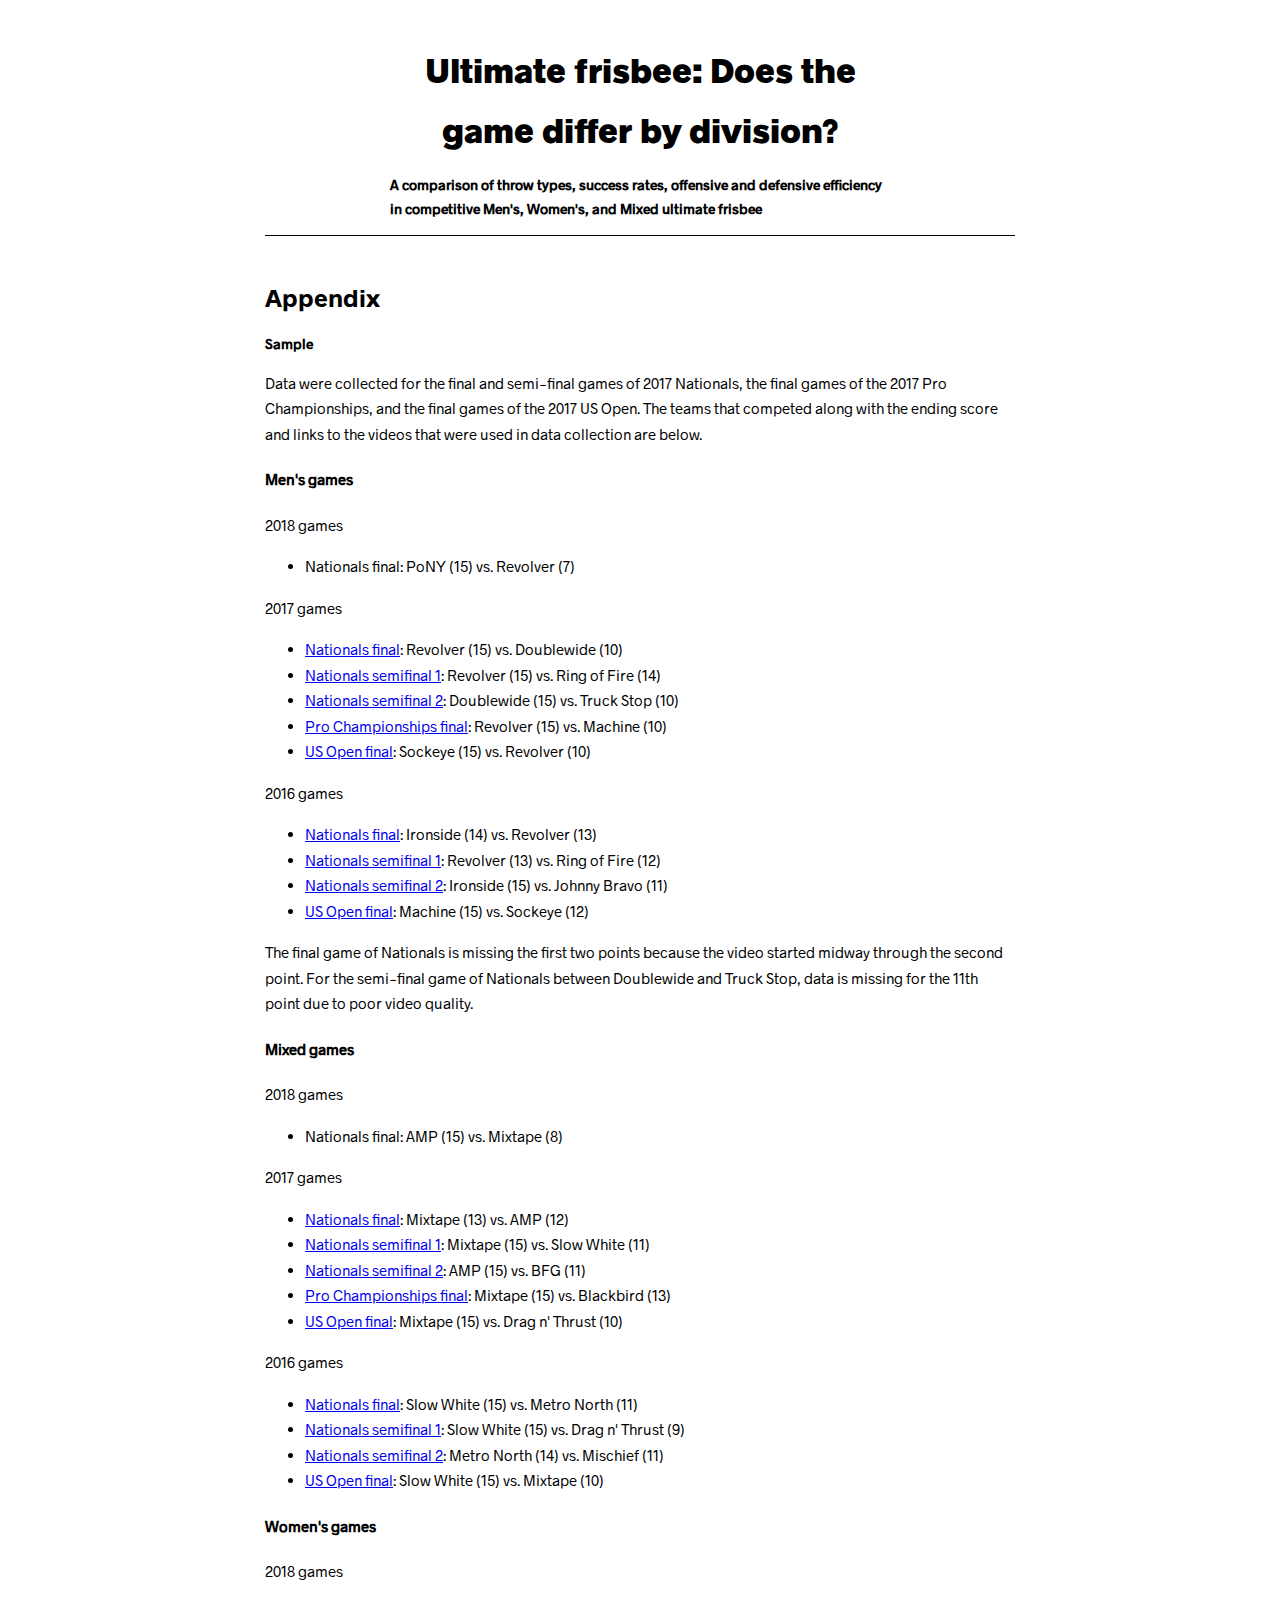
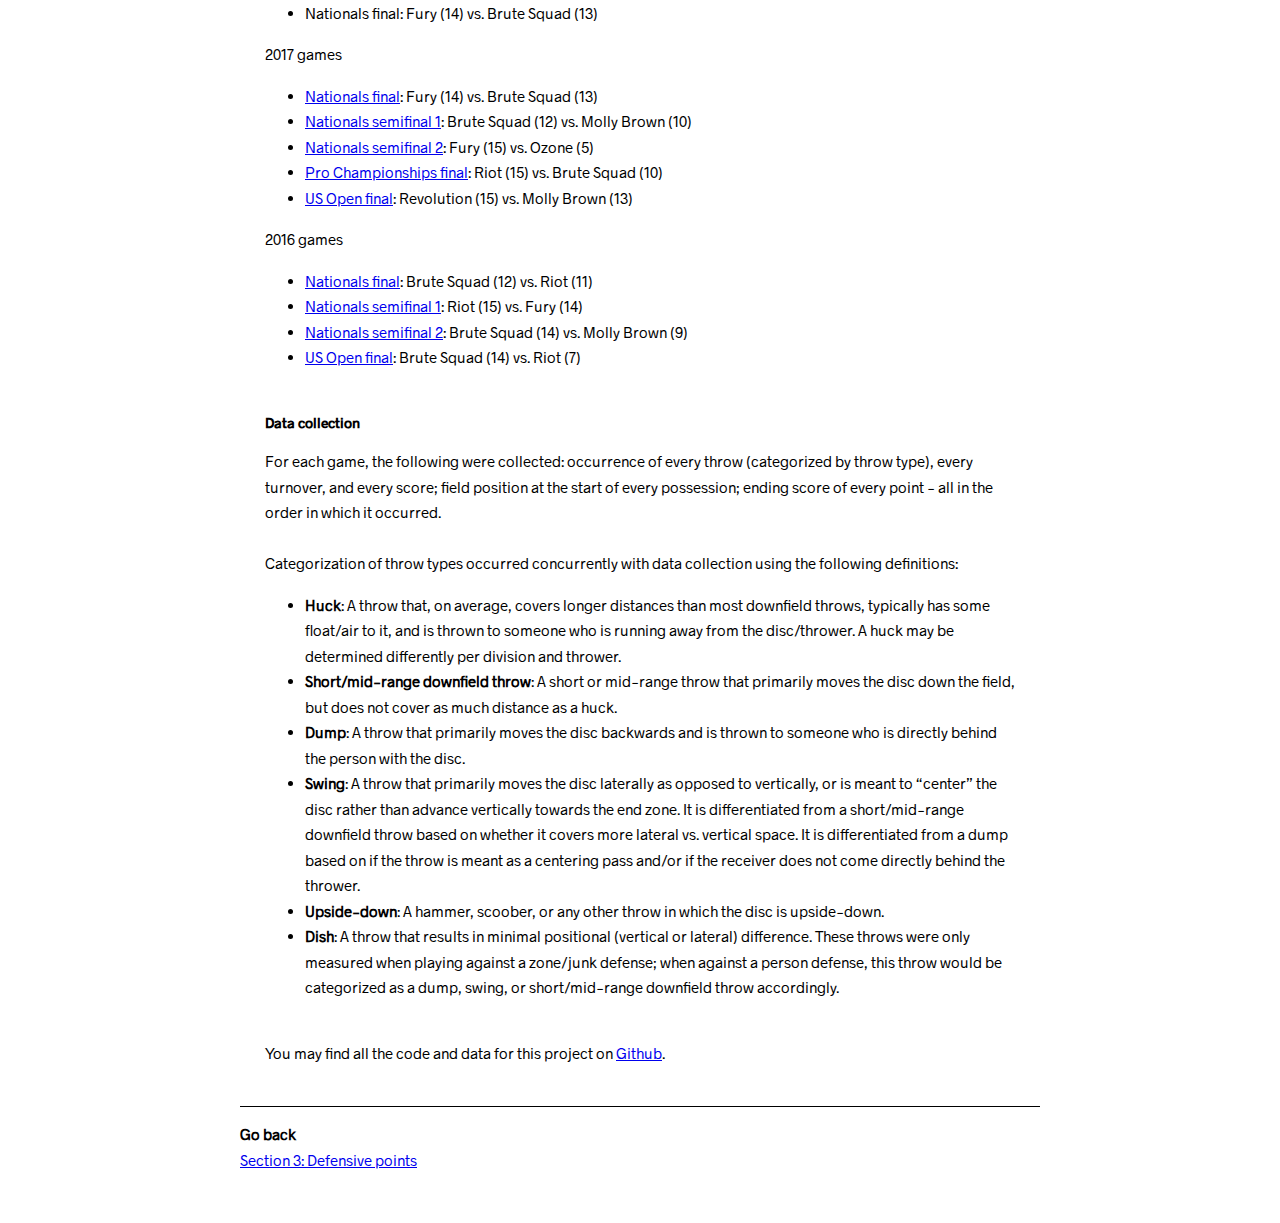
==== appendix.html @ 7ddff543 "Adding Github link" ====
<!DOCTYPE html>
<html>

<head>
	<meta charset="utf-8">
	<meta http-equiv="X-UA-Compatible" content="IE=edge">
	<title>Appendix</title>
	<link type="text/css" href="css/main.css" rel="stylesheet"/>

</head>
<body>
	<section id="title">
		<div id="title-container">
			<h1 id="title-text">Ultimate frisbee: Does the game differ by division?</h1>
			<h3 id="subtitle-text">A comparison of throw types, success rates, offensive and defensive efficiency in competitive Men's, Women's, and Mixed ultimate frisbee</h1>
		</div>
  </section>
  <section id="section4_appendix">
    <h2>Appendix</h2>
    <h3>Sample</h3>
    <p>Data were collected for the final and semi-final games of 2017 Nationals, the final games of the 2017 Pro Championships, and the final games of the 2017 US Open. The teams that competed along with the ending score and links to the videos that were used in data collection are below.</p>
    <h4>Men's games</h4>
    <p>2018 games</p>
    <ul>
      <li><a>Nationals final</a>: PoNY (15) vs. Revolver (7)</li>
    </ul>
    <p>2017 games</p>
    <ul>
      <li><a href="https://www.youtube.com/watch?v=RJm2Kj-Kapc">Nationals final</a>: Revolver (15) vs. Doublewide (10)</li>
      <li><a href="https://www.youtube.com/watch?v=X4YJdJ_-4UY">Nationals semifinal 1</a>: Revolver (15) vs. Ring of Fire (14)</li>
      <li><a href="https://ultiworld.vhx.tv/club-championships-2017-men-s-mixed-women-s/videos/club-nationals-2017-truck-stop-v-doublewide-m-semifinal">Nationals semifinal 2</a>: Doublewide (15) vs. Truck Stop (10)</li>
      <li><a href="https://www.youtube.com/watch?v=gGnwDjZURzQ">Pro Championships final</a>: Revolver (15) vs. Machine (10)</li>
      <li><a href="https://www.youtube.com/watch?v=4dtUsvXk428">US Open final</a>: Sockeye (15) vs. Revolver (10)</li>
    </ul>
    <p>2016 games</p>
    <ul>
      <li><a href="https://www.youtube.com/watch?v=8aKWCXCf5Fs">Nationals final</a>: Ironside (14) vs. Revolver (13)</li>
      <li><a href="https://www.youtube.com/watch?v=AqIkvKHssmY">Nationals semifinal 1</a>: Revolver (13) vs. Ring of Fire (12)</li>
      <li><a href="https://www.youtube.com/watch?v=Kjpo2crdJ2g">Nationals semifinal 2</a>: Ironside (15) vs. Johnny Bravo (11)</li>
      <li><a href="https://www.youtube.com/watch?v=lBXuBYusG0o">US Open final</a>: Machine (15) vs. Sockeye (12)</li>
    </ul>
    <p>The final game of Nationals is missing the first two points because the video started midway through the second point. For the semi-final game of Nationals between Doublewide and Truck Stop, data is missing for the 11th point due to poor video quality.</p>
    <h4>Mixed games</h4>
    <p>2018 games</p>
    <ul>
      <li><a>Nationals final</a>: AMP (15) vs. Mixtape (8)</li>
    </ul>
    <p>2017 games</p>
    <ul>
      <li><a href="https://www.youtube.com/watch?v=G3B_eWTQeSA">Nationals final</a>: Mixtape (13) vs. AMP (12)</li>
      <li><a href="https://www.youtube.com/watch?v=xoMl4RtYnTA">Nationals semifinal 1</a>: Mixtape (15) vs. Slow White (11)</li>
      <li><a href="https://www.youtube.com/watch?v=2FHhxA4NHgM">Nationals semifinal 2</a>: AMP (15) vs. BFG (11)</li>
      <li><a href="https://www.youtube.com/watch?v=g_LtIJiUlFA">Pro Championships final</a>: Mixtape (15) vs. Blackbird (13)</li>
      <li><a href="https://www.youtube.com/watch?v=wiQMCVH7DzU">US Open final</a>: Mixtape (15) vs. Drag n' Thrust (10)</li>
    </ul>
    <p>2016 games</p>
    <ul>
      <li><a href="https://www.youtube.com/watch?v=-Jty8Tf-acc">Nationals final</a>: Slow White (15) vs. Metro North (11)</li>
      <li><a href="https://www.youtube.com/watch?v=uVKCzSR1VCo">Nationals semifinal 1</a>: Slow White (15) vs. Drag n' Thrust (9)</li>
      <li><a href="https://ultiworld.vhx.tv/club-championships-2016/videos/2016-club-championships-metro-north-v-mischief-semifinal">Nationals semifinal 2</a>: Metro North (14) vs. Mischief (11)</li>
      <li><a href="https://www.youtube.com/watch?v=cLgerjI8eD0">US Open final</a>: Slow White (15) vs. Mixtape (10)</li>
    </ul>
    <h4>Women's games</h4>
    <p>2018 games</p>
    <ul>
      <li><a>Nationals final</a>: Fury (14) vs. Brute Squad (13)</li>
    </ul>
    <p>2017 games</p>
    <ul>
      <li><a href="https://www.youtube.com/watch?v=L51qK8_Nhvo">Nationals final</a>: Fury (14) vs. Brute Squad (13)</li>
      <li><a href="https://www.youtube.com/watch?v=WrECl19e6WA">Nationals semifinal 1</a>: Brute Squad (12) vs. Molly Brown (10)</li>
      <li><a href="https://ultiworld.vhx.tv/club-championships-2017-men-s-mixed-women-s/videos/club-nationals-2017-fury-v-ozone-w-semifinal">Nationals semifinal 2</a>: Fury (15) vs. Ozone (5)</li>
      <li><a href="https://www.youtube.com/watch?v=4U6PiTkNj6M">Pro Championships final</a>: Riot (15) vs. Brute Squad (10)</li>
      <li><a href="https://www.youtube.com/watch?v=unUqm3Inwd0">US Open final</a>: Revolution (15) vs. Molly Brown (13)</li>
    </ul>
    <p>2016 games</p>
    <ul>
      <li><a href="https://www.youtube.com/watch?v=0FZV4JahvjQ">Nationals final</a>: Brute Squad (12) vs. Riot (11)</li>
      <li><a href="https://www.youtube.com/watch?v=_ZiBqwDbFTc">Nationals semifinal 1</a>: Riot (15) vs. Fury (14)</li>
      <li><a href="https://www.youtube.com/watch?v=Ry0qBWPmBYw">Nationals semifinal 2</a>: Brute Squad (14) vs. Molly Brown (9)</li>
      <li><a href="https://www.youtube.com/watch?v=aDqUYnv38Bw">US Open final</a>: Brute Squad (14) vs. Riot (7)</li>
    </ul>
    <section id="appendix-datacollection">
      <h3>Data collection</h3>
      <p>For each game, the following were collected: occurrence of every throw (categorized by throw type), every turnover, and every score; field position at the start of every possession; ending score of every point - all in the order in which it occurred.<br><br>Categorization of throw types occurred concurrently with data collection using the following definitions:</p>
      <ul>
        <li><strong>Huck</strong>: A throw that, on average, covers longer distances than most downfield throws, typically has some float/air to it, and is thrown to someone who is running away from the disc/thrower. A huck may be determined differently per division and thrower.</li>
        <li><strong>Short/mid-range downfield throw</strong>: A short or mid-range throw that primarily moves the disc down the field, but does not cover as much distance as a huck.</li>
        <li><strong>Dump</strong>: A throw that primarily moves the disc backwards and is thrown to someone who is directly behind the person with the disc.</li>
        <li><strong>Swing</strong>: A throw that primarily moves the disc laterally as opposed to vertically, or is meant to “center” the disc rather than advance vertically towards the end zone. It is differentiated from a short/mid-range downfield throw based on whether it covers more lateral vs. vertical space. It is differentiated from a dump based on if the throw is meant as a centering pass and/or if the receiver does not come directly behind the thrower.</li>
        <li><strong>Upside-down</strong>: A hammer, scoober, or any other throw in which the disc is upside-down.</li>
        <li><strong>Dish</strong>: A throw that results in minimal positional (vertical or lateral) difference. These throws were only measured when playing against a zone/junk defense; when against a person defense, this throw would be categorized as a dump, swing, or short/mid-range downfield throw accordingly.</li>
      </ul>
    </section>
    <p>You may find all the code and data for this project on <a href="https://github.com/namisumida/ultimate_divisions">Github</a>.</p>
  </section>
	<div id="navigation-container">
		<p id="back"><strong>Go back</strong><br><a href="section3.html">Section 3: Defensive points</a></p>
	</div>

</body>
</html>
---- css/main.css ----
@font-face {
  font-family: radnika-black;
  src: url("fonts/Radnika-Black.otf");
}
@font-face {
  font-family: radnika-bold;
  src: url("fonts/Radnika-Bold.otf");
}
@font-face {
  font-family: radnika-regular;
  src: url("fonts/Radnika-Regular.otf");
}
@font-face {
  font-family: radnika-medium;
  src: url("fonts/Radnika-Medium.otf");
}
@font-face {
  font-family: stratum-medium;
  src: url("fonts/Stratum2-Medium.otf");
}
@font-face {
  font-family: stratum-regular;
  src: url("fonts/Stratum2-Regular.otf");
}
h1 {
  font-family: radnika-black;
  font-size: 35px;
  text-align: center;
  margin: 0;
}
h2 {
  font-family: radnika-bold;
  font-size: 25px;
  margin: 0;
}
h3 {
  font-family: radnika-medium;
  font-size: 14px;
}
h4 {
  font-family: radnika-medium;
  font-size: 15px;
}
p {
  font-family: radnika-regular;
  font-size: 15px;
}
li {
  font-family: radnika-regular;
  font-size: 15px;
}
.footnote {
  font-size: 12px;
}
.chart-title {
  margin: 0;
  font-size: 17px;
}
.chart-subtext {
  font-family: radnika-regular;
  font-size: 11px;
  margin: 0;
  border-bottom: solid 1px black;
}
.chart-label {
  font-size: 13px;
  font-family: radnika-bold;
  margin: 0;
  margin-top: 0.5em;
}
body,html {
  min-width: 400px;
  max-width: 800px;
  margin: 0 auto;
  line-height: 1.7;
}
section {
  margin: 0 auto;
  margin-top: 40px;
  margin-bottom: 40px;
  max-width: 750px;
}
#title {
  border-bottom: solid 1px black;
}
#title-container {
  position: relative;
  margin: 0 auto;
  margin-top: 30px;
  max-width: 500px;
}
#options-container {
  width: 250px;
  float: right;
  height: 0px;
}
#highlight-container {
  float: left;
}
#filter-container {
  float: right;
}
.svg-chart {
  margin: 0;
  width: 100%;
  margin-bottom: 10px;
}
#svgSection-scoredthrows {
  float: right;
  width: 60%;
  margin-left: 30px;
  margin-right: 10px;
  height: 450px;
  margin-top: 0;
  margin-bottom: 0;
}
#svgSection-turnover {
  float: right;
  width: 60%;
  margin-left: 30px;
  margin-right: 10px;
  height: 430px;
  margin-top: 0;
  margin-bottom: 0;
}
.svg-section {
  margin-bottom: 30px;
  margin-top: 30px;
  border-bottom: solid 1px black;
}
#navigation-container {
  border-top: solid 1px black;
}
#back {
  float: left;
  margin-bottom: 50px;
}
#forward {
  text-align: right;
  float: right;
  margin-bottom: 50px;
}
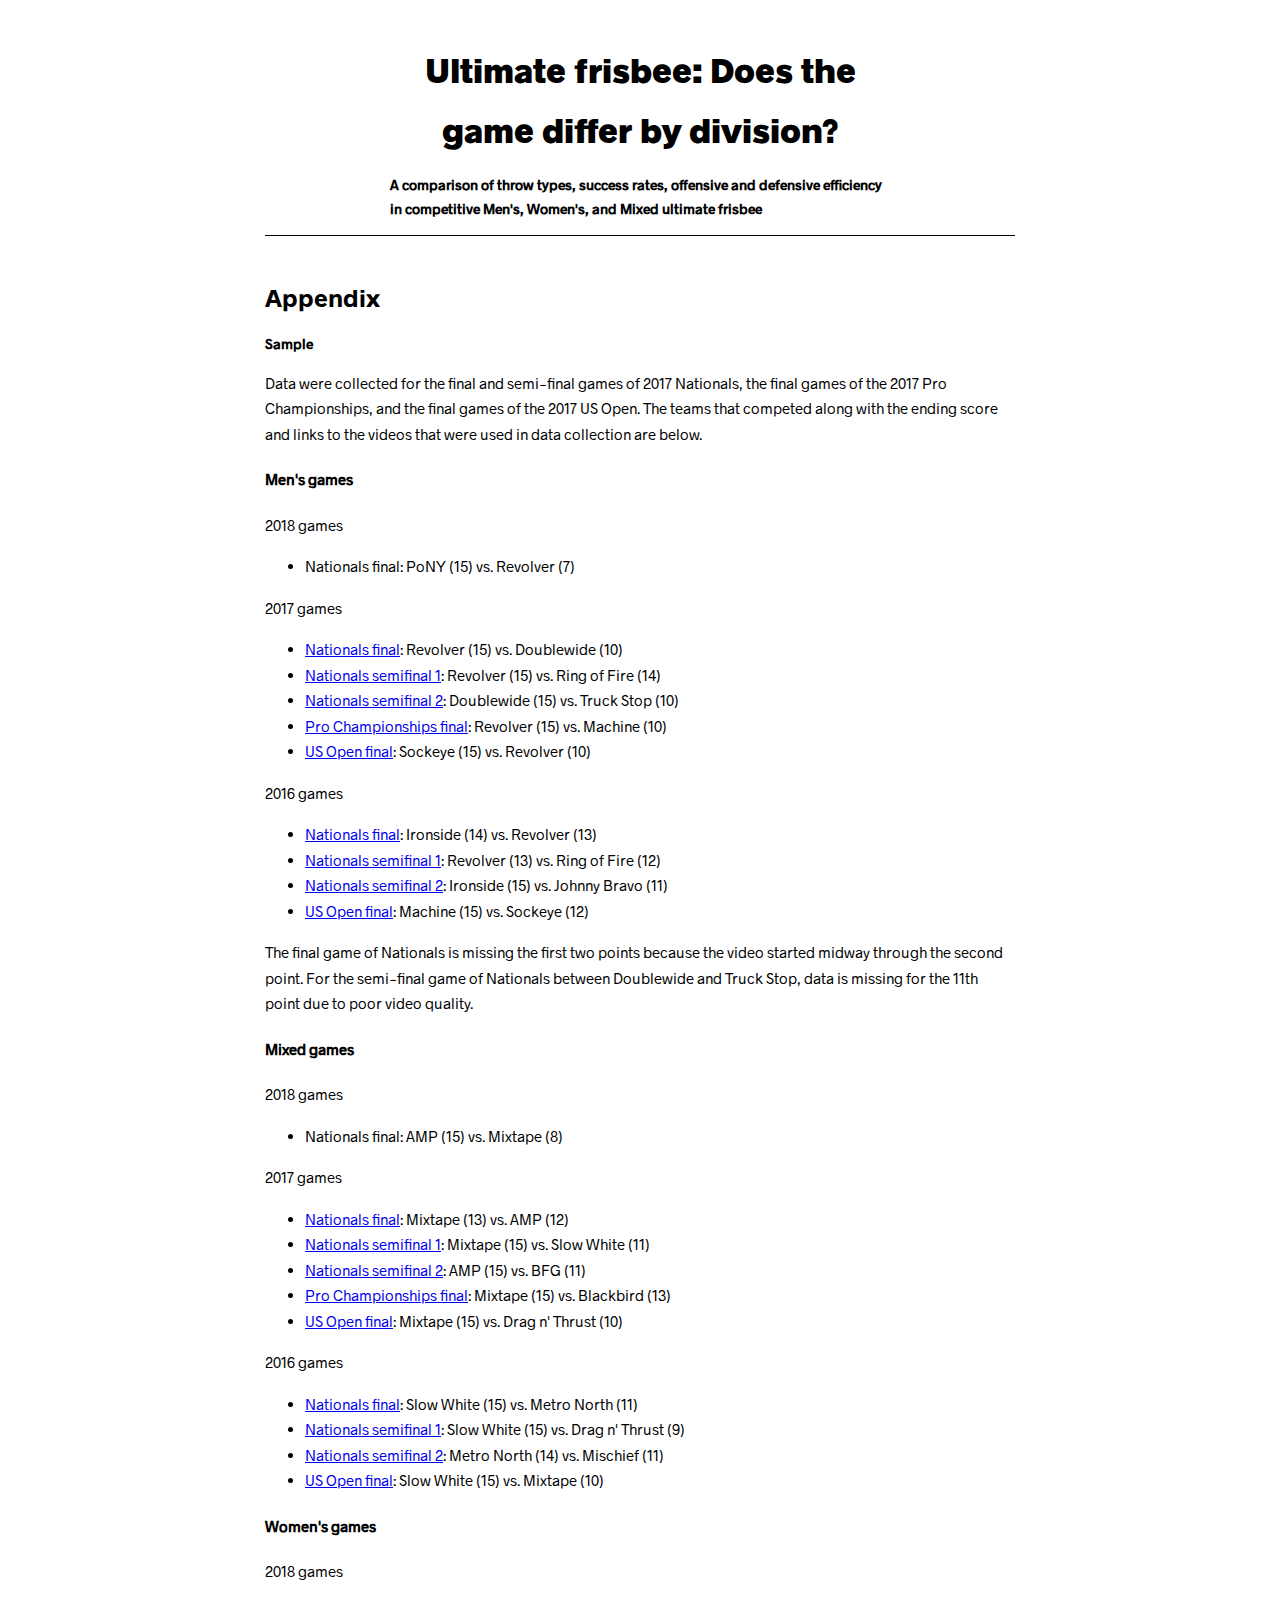
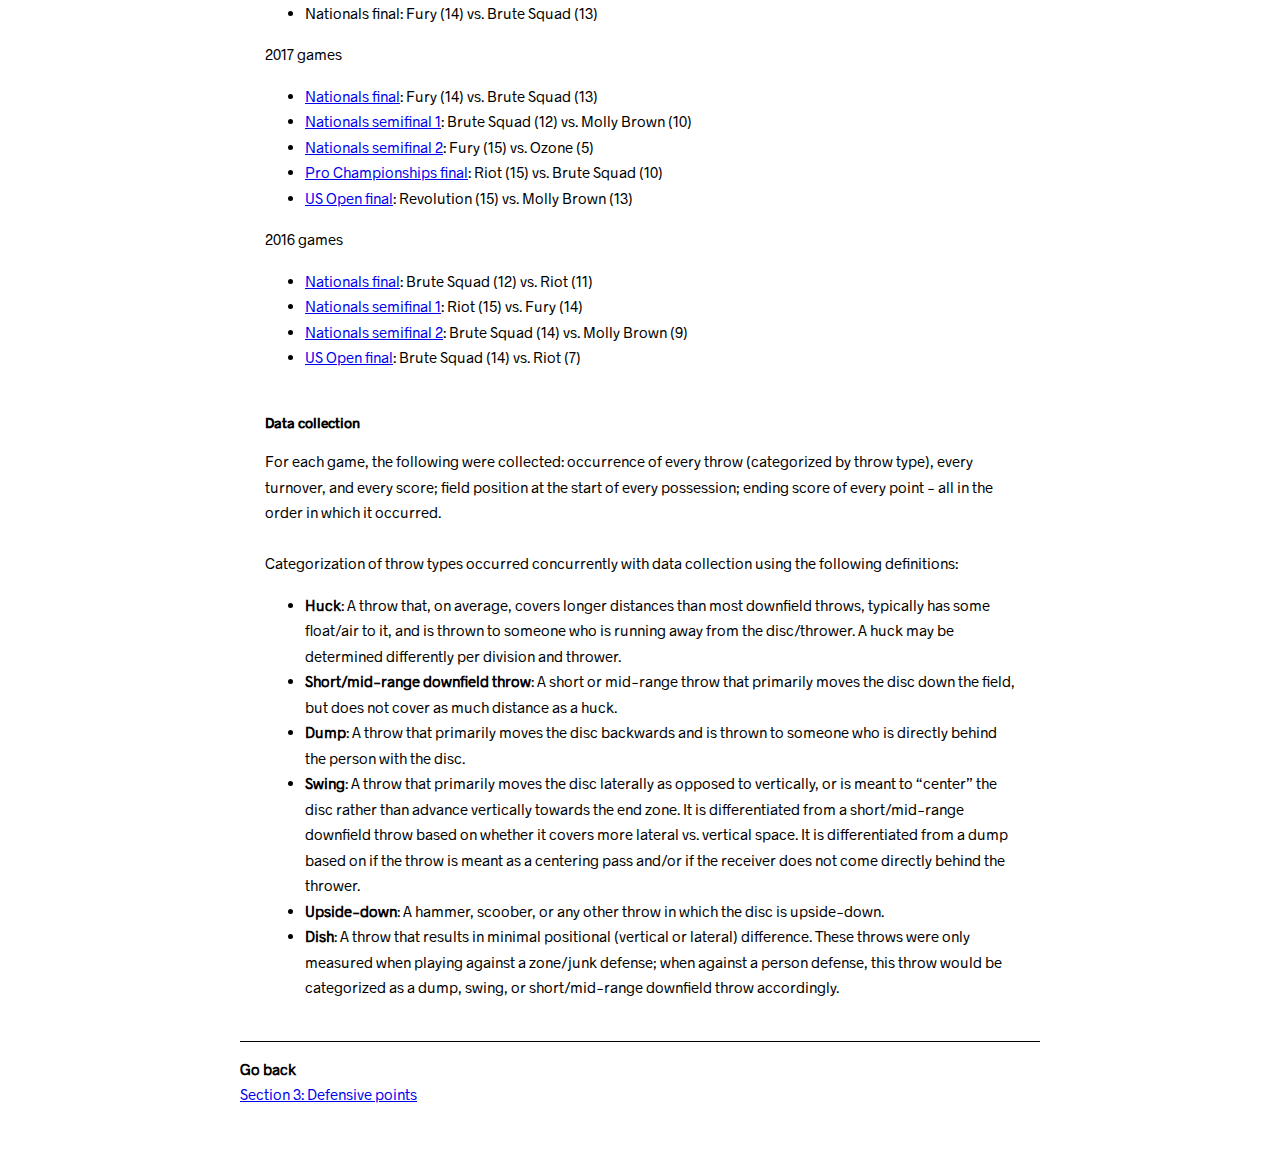
==== commit 53c08b78: "Post data check" ====
--- a/appendix.html
+++ b/appendix.html
@@ -92,7 +92,6 @@
         <li><strong>Dish</strong>: A throw that results in minimal positional (vertical or lateral) difference. These throws were only measured when playing against a zone/junk defense; when against a person defense, this throw would be categorized as a dump, swing, or short/mid-range downfield throw accordingly.</li>
       </ul>
     </section>
-    <p>You may find all the code and data for this project on <a href="https://github.com/namisumida/ultimate_divisions">Github</a>.</p>
   </section>
 	<div id="navigation-container">
 		<p id="back"><strong>Go back</strong><br><a href="section3.html">Section 3: Defensive points</a></p>
--- a/css/main.css
+++ b/css/main.css
@@ -103,7 +103,6 @@
 .svg-chart {
   margin: 0;
   width: 100%;
-  margin-bottom: 10px;
 }
 #svgSection-scoredthrows {
   float: right;
@@ -119,7 +118,7 @@
   width: 60%;
   margin-left: 30px;
   margin-right: 10px;
-  height: 430px;
+  height: 480px;
   margin-top: 0;
   margin-bottom: 0;
 }
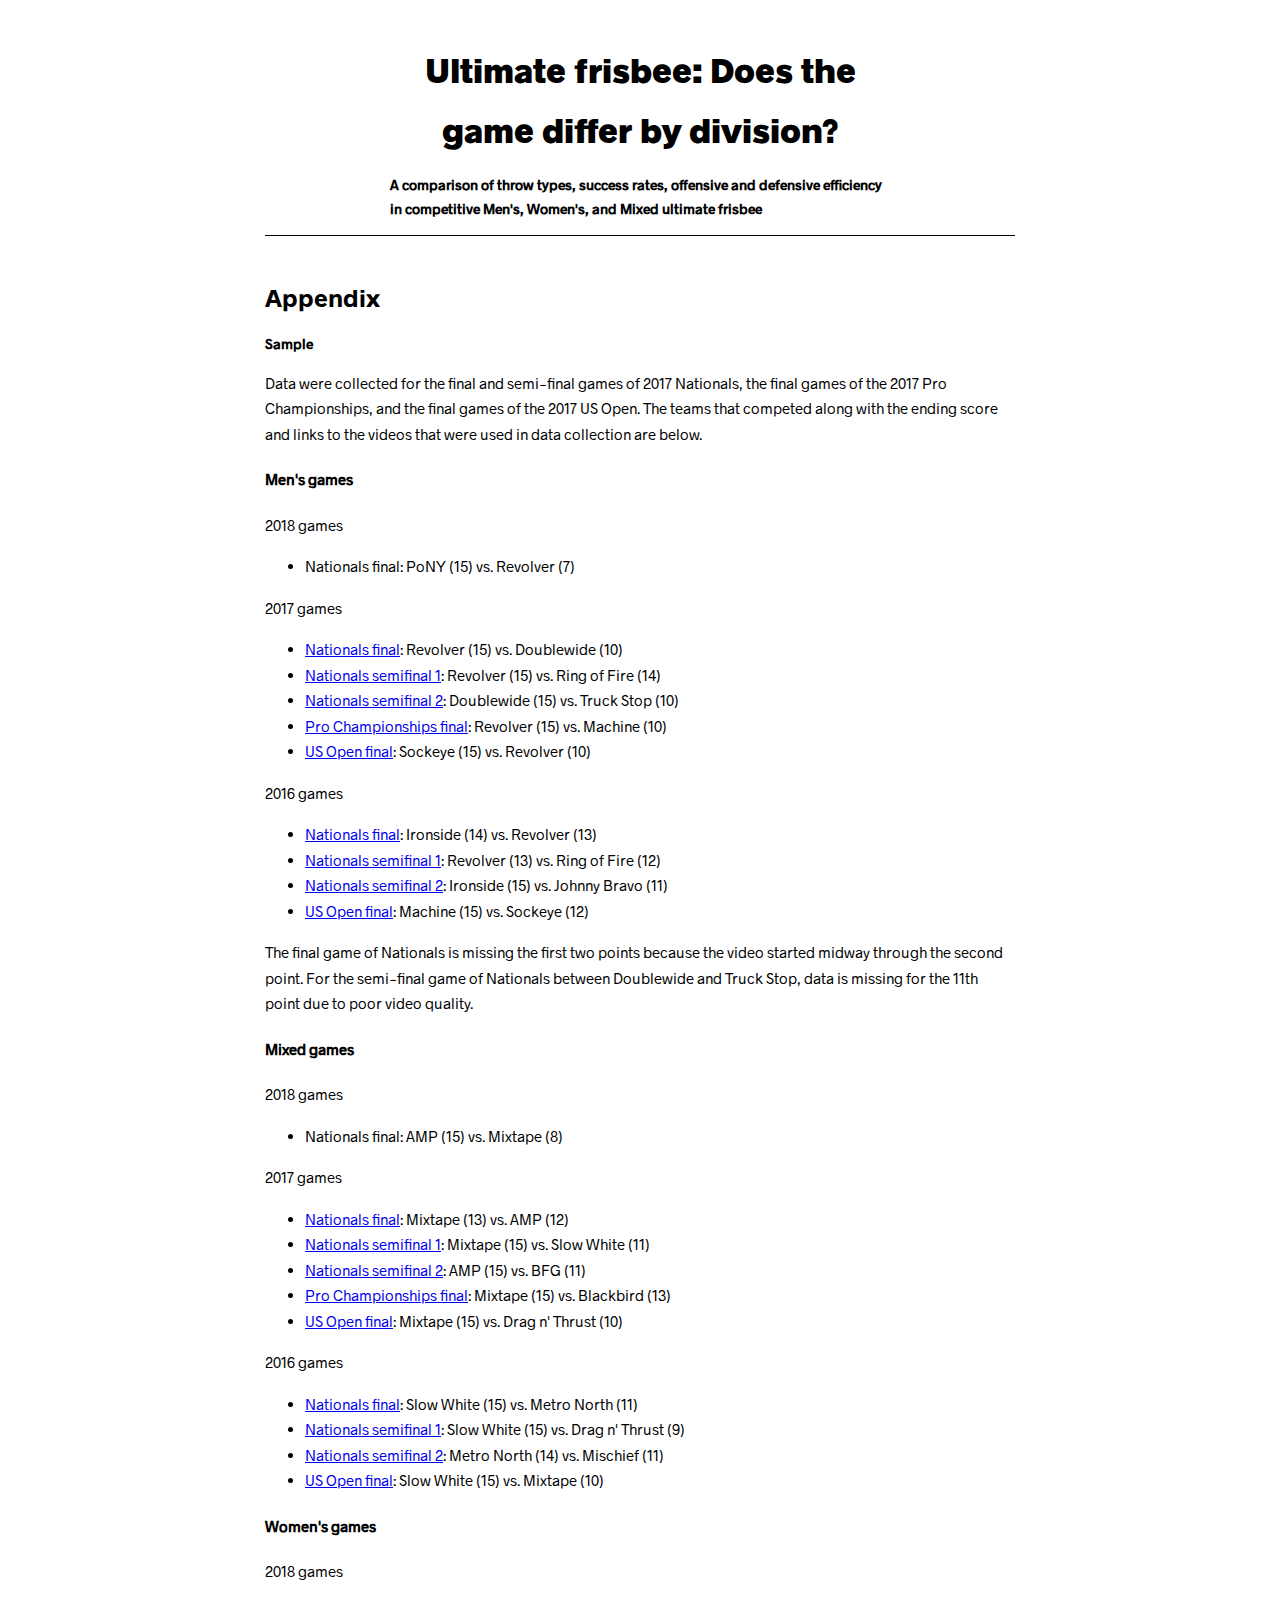
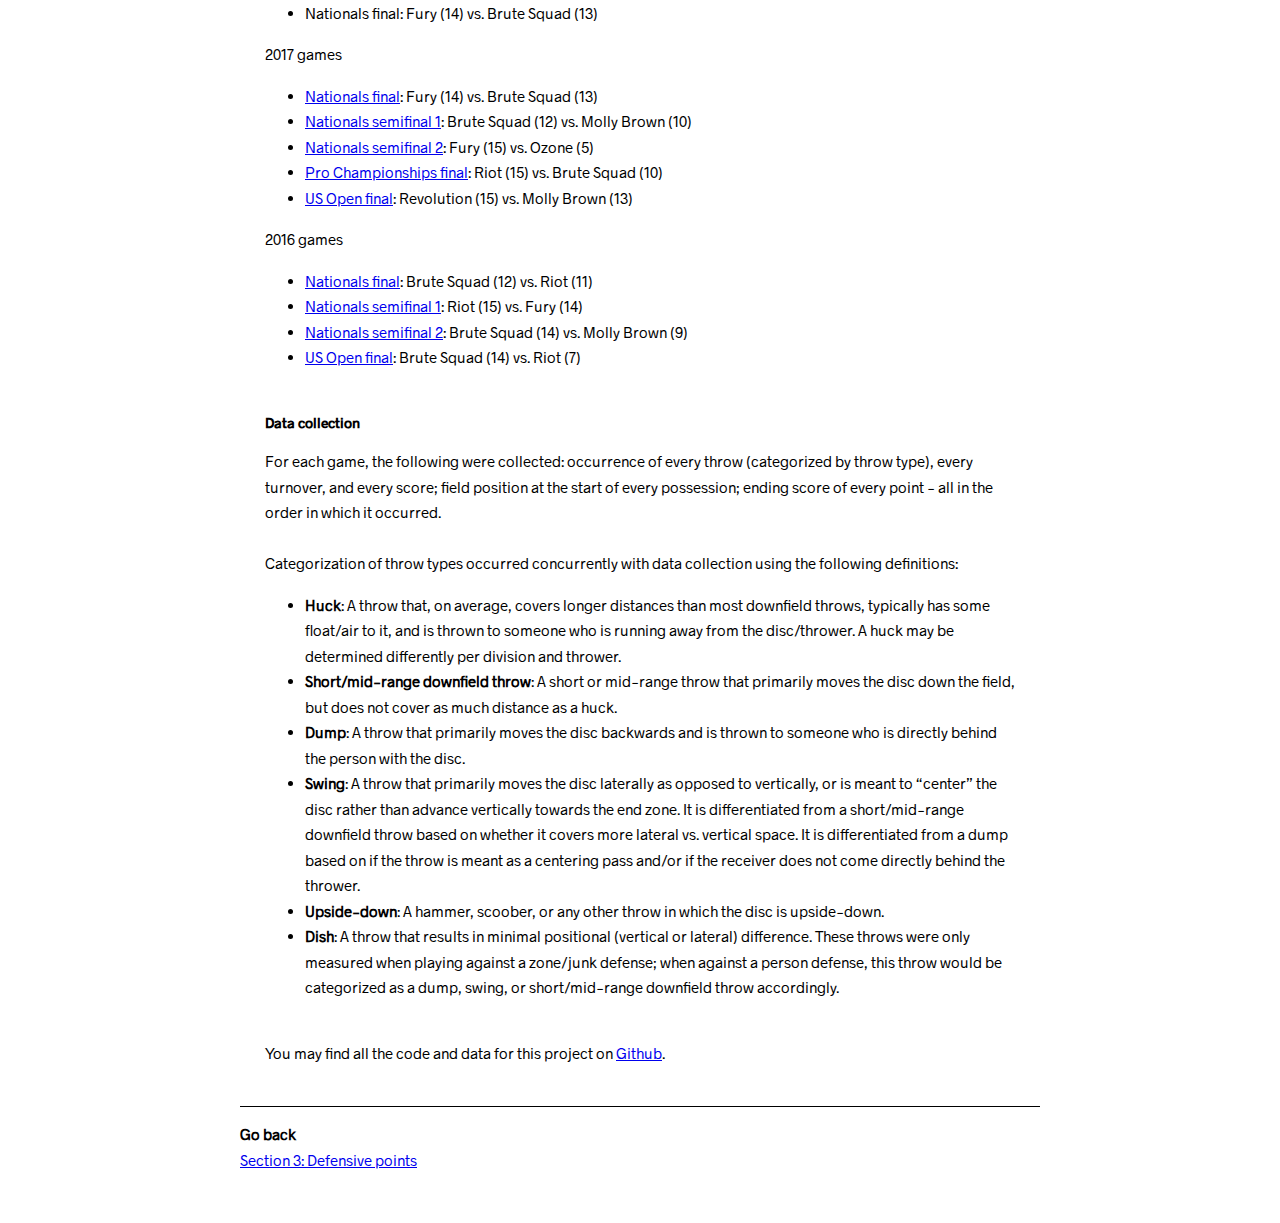
==== commit b4f9836e: "In number check" ====
--- a/appendix.html
+++ b/appendix.html
@@ -92,6 +92,7 @@
         <li><strong>Dish</strong>: A throw that results in minimal positional (vertical or lateral) difference. These throws were only measured when playing against a zone/junk defense; when against a person defense, this throw would be categorized as a dump, swing, or short/mid-range downfield throw accordingly.</li>
       </ul>
     </section>
+		<p>You may find all the code and data for this project on <a href="https://github.com/namisumida/ultimate_divisions">Github</a>.</p>
   </section>
 	<div id="navigation-container">
 		<p id="back"><strong>Go back</strong><br><a href="section3.html">Section 3: Defensive points</a></p>
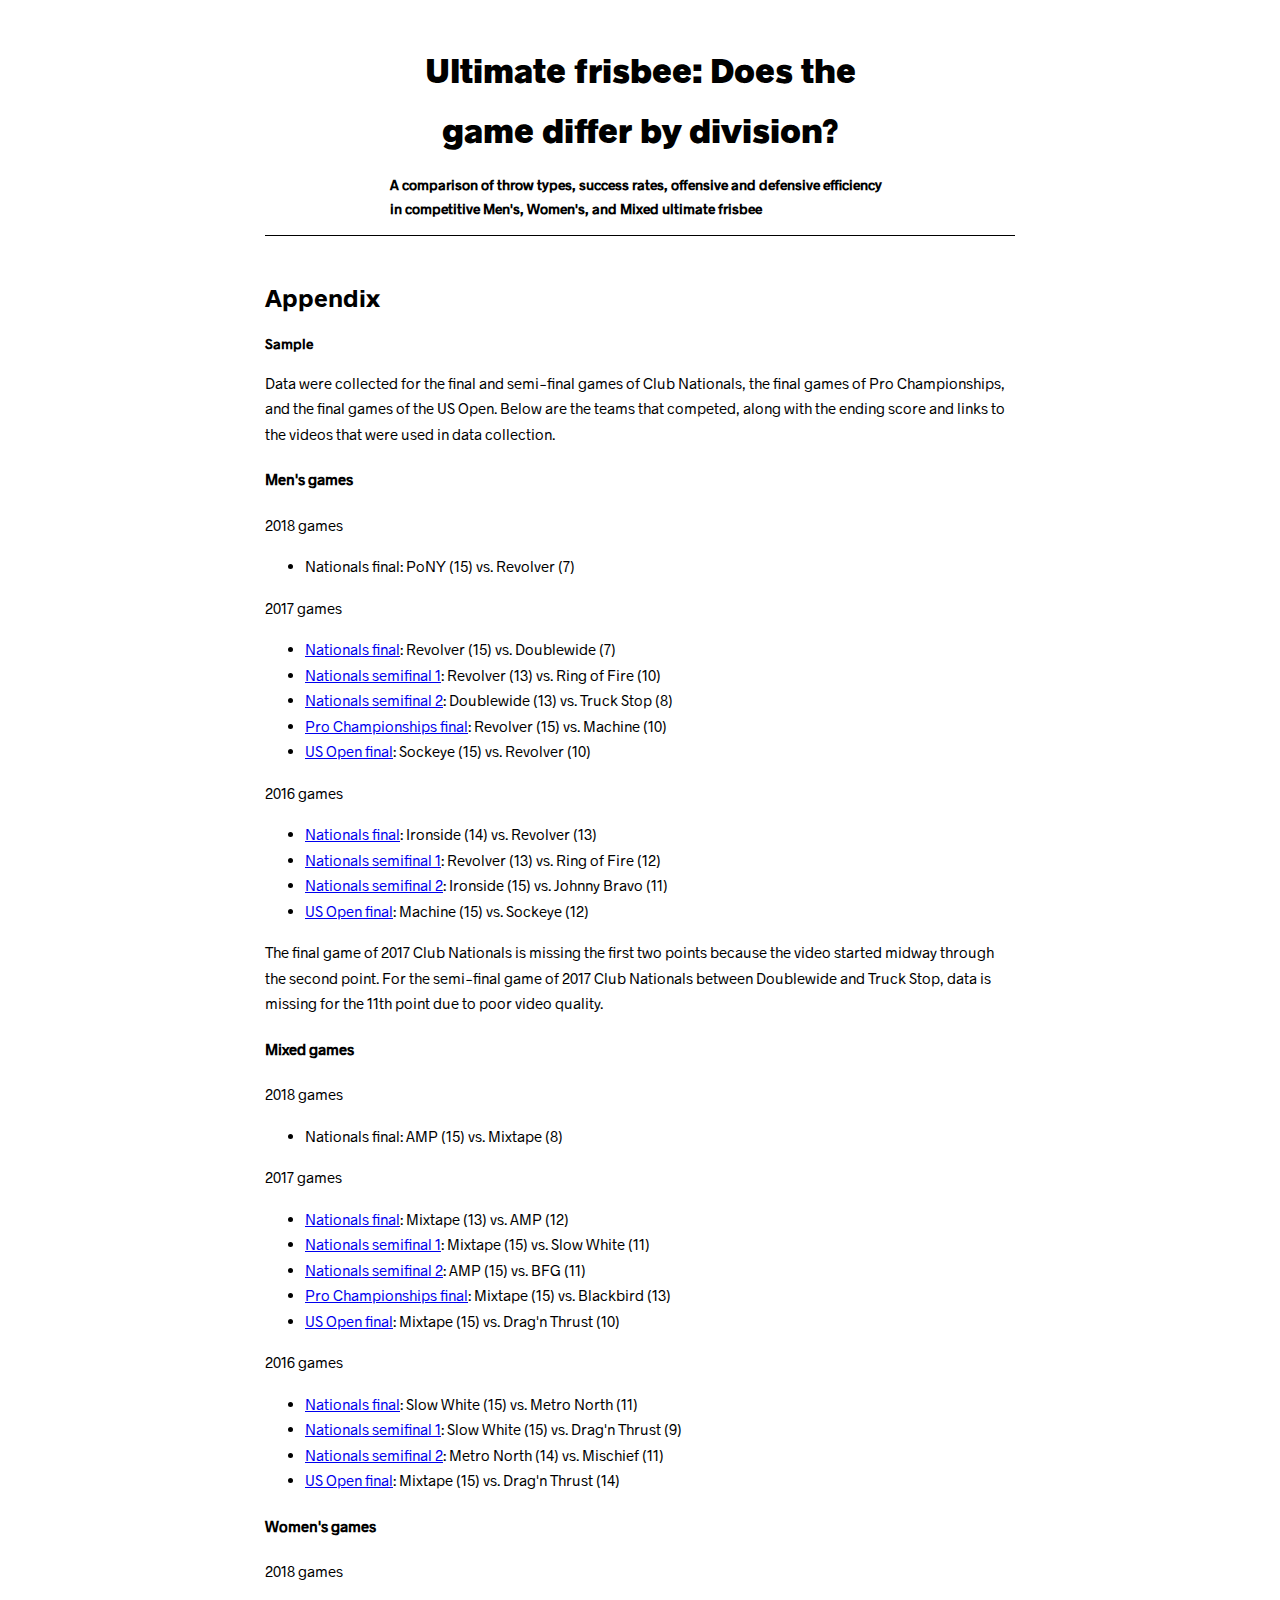
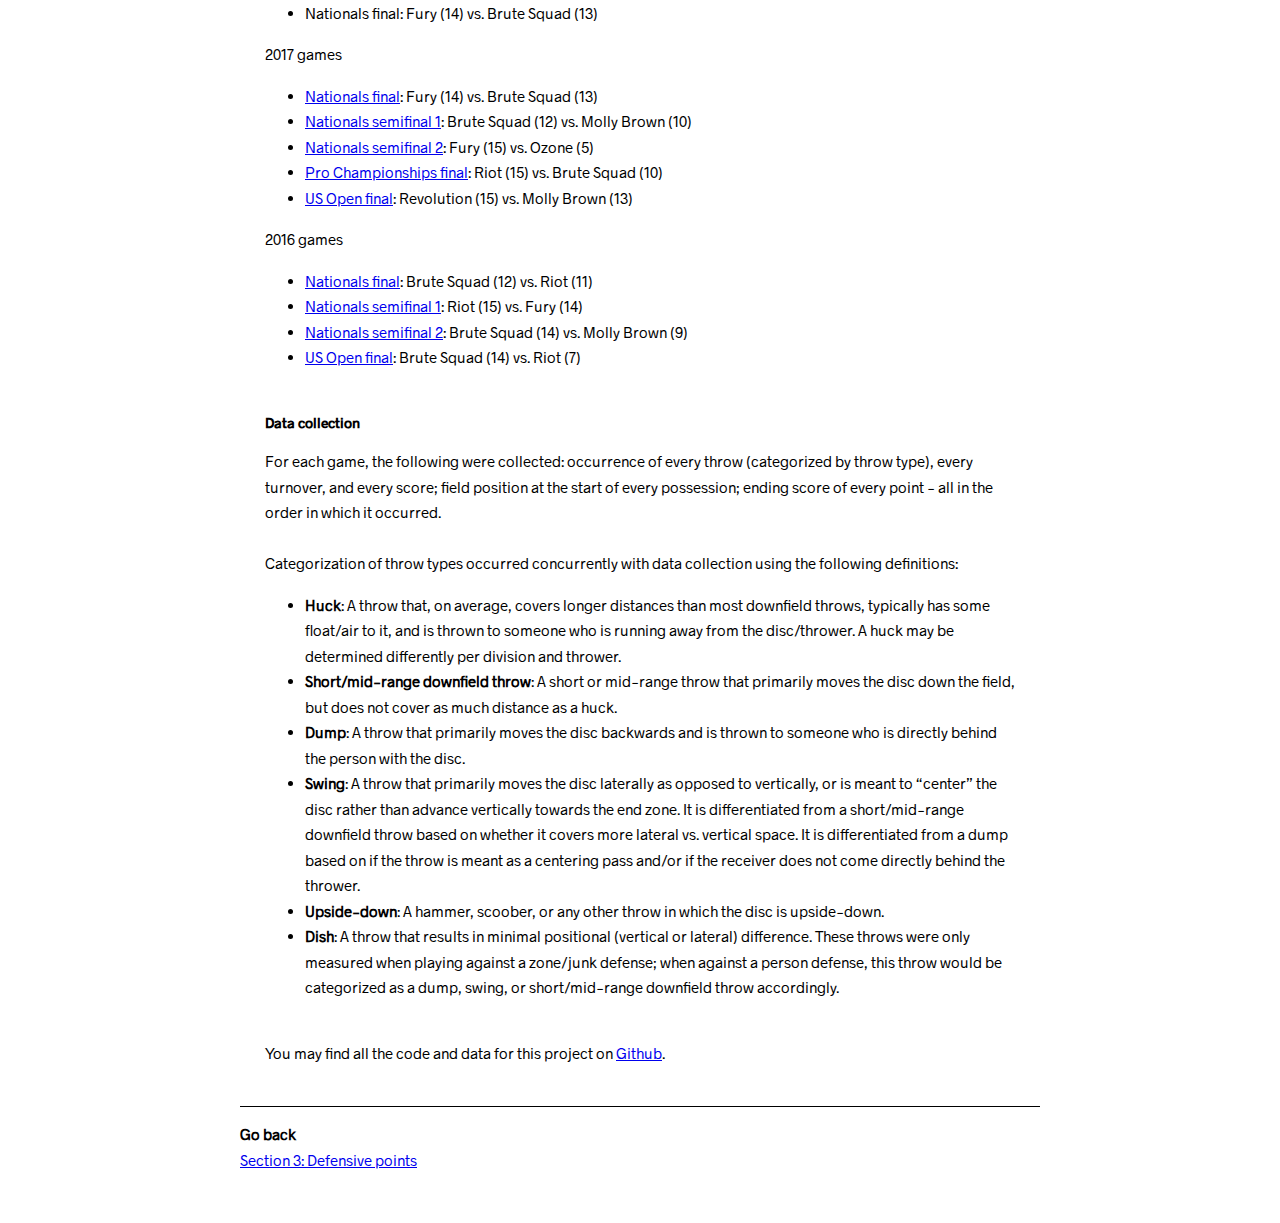
==== commit f4f11563: "In number check" ====
--- a/appendix.html
+++ b/appendix.html
@@ -18,7 +18,7 @@
   <section id="section4_appendix">
     <h2>Appendix</h2>
     <h3>Sample</h3>
-    <p>Data were collected for the final and semi-final games of 2017 Nationals, the final games of the 2017 Pro Championships, and the final games of the 2017 US Open. The teams that competed along with the ending score and links to the videos that were used in data collection are below.</p>
+    <p>Data were collected for the final and semi-final games of Club Nationals, the final games of  Pro Championships, and the final games of the US Open. Below are the teams that competed, along with the ending score and links to the videos that were used in data collection.</p>
     <h4>Men's games</h4>
     <p>2018 games</p>
     <ul>
@@ -26,9 +26,9 @@
     </ul>
     <p>2017 games</p>
     <ul>
-      <li><a href="https://www.youtube.com/watch?v=RJm2Kj-Kapc">Nationals final</a>: Revolver (15) vs. Doublewide (10)</li>
-      <li><a href="https://www.youtube.com/watch?v=X4YJdJ_-4UY">Nationals semifinal 1</a>: Revolver (15) vs. Ring of Fire (14)</li>
-      <li><a href="https://ultiworld.vhx.tv/club-championships-2017-men-s-mixed-women-s/videos/club-nationals-2017-truck-stop-v-doublewide-m-semifinal">Nationals semifinal 2</a>: Doublewide (15) vs. Truck Stop (10)</li>
+      <li><a href="https://www.youtube.com/watch?v=RJm2Kj-Kapc">Nationals final</a>: Revolver (15) vs. Doublewide (7)</li>
+      <li><a href="https://www.youtube.com/watch?v=X4YJdJ_-4UY">Nationals semifinal 1</a>: Revolver (13) vs. Ring of Fire (10)</li>
+      <li><a href="https://ultiworld.vhx.tv/club-championships-2017-men-s-mixed-women-s/videos/club-nationals-2017-truck-stop-v-doublewide-m-semifinal">Nationals semifinal 2</a>: Doublewide (13) vs. Truck Stop (8)</li>
       <li><a href="https://www.youtube.com/watch?v=gGnwDjZURzQ">Pro Championships final</a>: Revolver (15) vs. Machine (10)</li>
       <li><a href="https://www.youtube.com/watch?v=4dtUsvXk428">US Open final</a>: Sockeye (15) vs. Revolver (10)</li>
     </ul>
@@ -39,7 +39,7 @@
       <li><a href="https://www.youtube.com/watch?v=Kjpo2crdJ2g">Nationals semifinal 2</a>: Ironside (15) vs. Johnny Bravo (11)</li>
       <li><a href="https://www.youtube.com/watch?v=lBXuBYusG0o">US Open final</a>: Machine (15) vs. Sockeye (12)</li>
     </ul>
-    <p>The final game of Nationals is missing the first two points because the video started midway through the second point. For the semi-final game of Nationals between Doublewide and Truck Stop, data is missing for the 11th point due to poor video quality.</p>
+    <p>The final game of 2017 Club Nationals is missing the first two points because the video started midway through the second point. For the semi-final game of 2017 Club Nationals between Doublewide and Truck Stop, data is missing for the 11th point due to poor video quality.</p>
     <h4>Mixed games</h4>
     <p>2018 games</p>
     <ul>
@@ -51,14 +51,14 @@
       <li><a href="https://www.youtube.com/watch?v=xoMl4RtYnTA">Nationals semifinal 1</a>: Mixtape (15) vs. Slow White (11)</li>
       <li><a href="https://www.youtube.com/watch?v=2FHhxA4NHgM">Nationals semifinal 2</a>: AMP (15) vs. BFG (11)</li>
       <li><a href="https://www.youtube.com/watch?v=g_LtIJiUlFA">Pro Championships final</a>: Mixtape (15) vs. Blackbird (13)</li>
-      <li><a href="https://www.youtube.com/watch?v=wiQMCVH7DzU">US Open final</a>: Mixtape (15) vs. Drag n' Thrust (10)</li>
+      <li><a href="https://www.youtube.com/watch?v=wiQMCVH7DzU">US Open final</a>: Mixtape (15) vs. Drag'n Thrust (10)</li>
     </ul>
     <p>2016 games</p>
     <ul>
       <li><a href="https://www.youtube.com/watch?v=-Jty8Tf-acc">Nationals final</a>: Slow White (15) vs. Metro North (11)</li>
-      <li><a href="https://www.youtube.com/watch?v=uVKCzSR1VCo">Nationals semifinal 1</a>: Slow White (15) vs. Drag n' Thrust (9)</li>
+      <li><a href="https://www.youtube.com/watch?v=uVKCzSR1VCo">Nationals semifinal 1</a>: Slow White (15) vs. Drag'n Thrust (9)</li>
       <li><a href="https://ultiworld.vhx.tv/club-championships-2016/videos/2016-club-championships-metro-north-v-mischief-semifinal">Nationals semifinal 2</a>: Metro North (14) vs. Mischief (11)</li>
-      <li><a href="https://www.youtube.com/watch?v=cLgerjI8eD0">US Open final</a>: Slow White (15) vs. Mixtape (10)</li>
+      <li><a href="https://www.youtube.com/watch?v=cLgerjI8eD0">US Open final</a>: Mixtape (15) vs. Drag'n Thrust (14)</li>
     </ul>
     <h4>Women's games</h4>
     <p>2018 games</p>
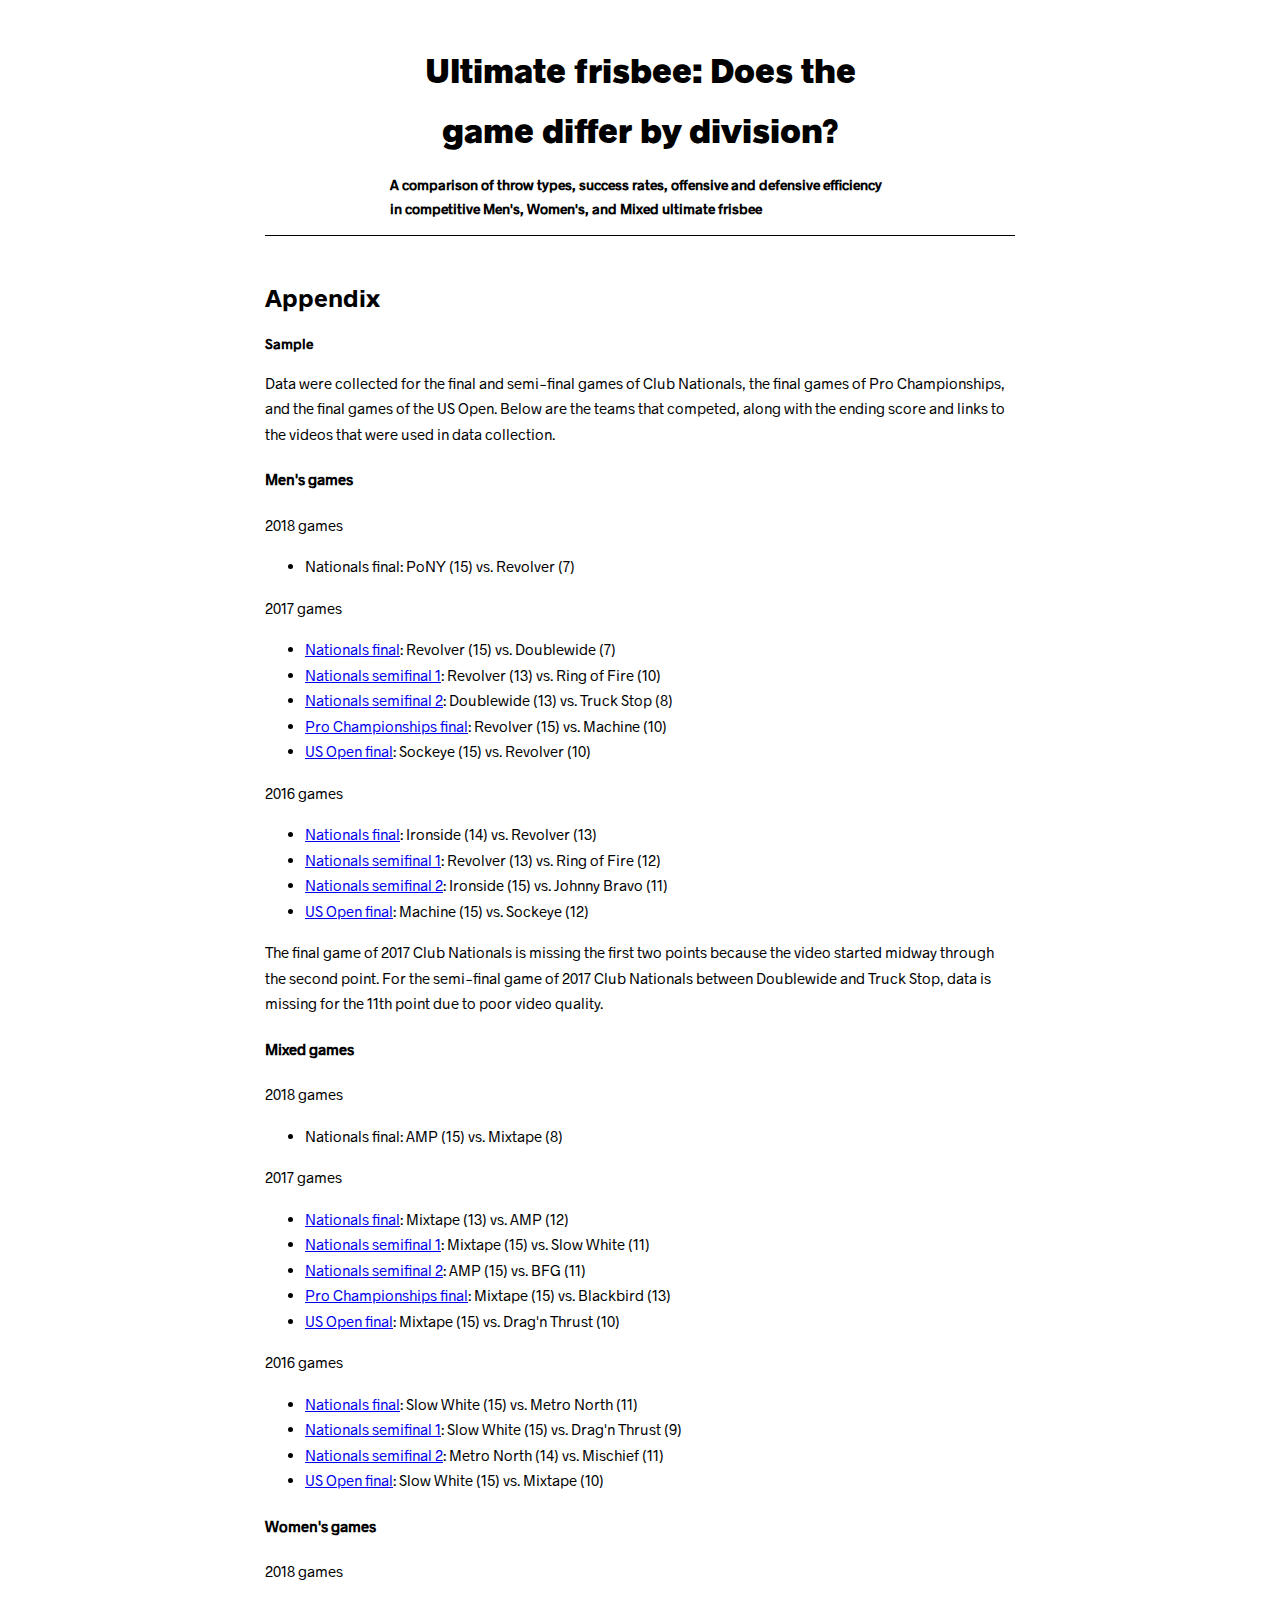
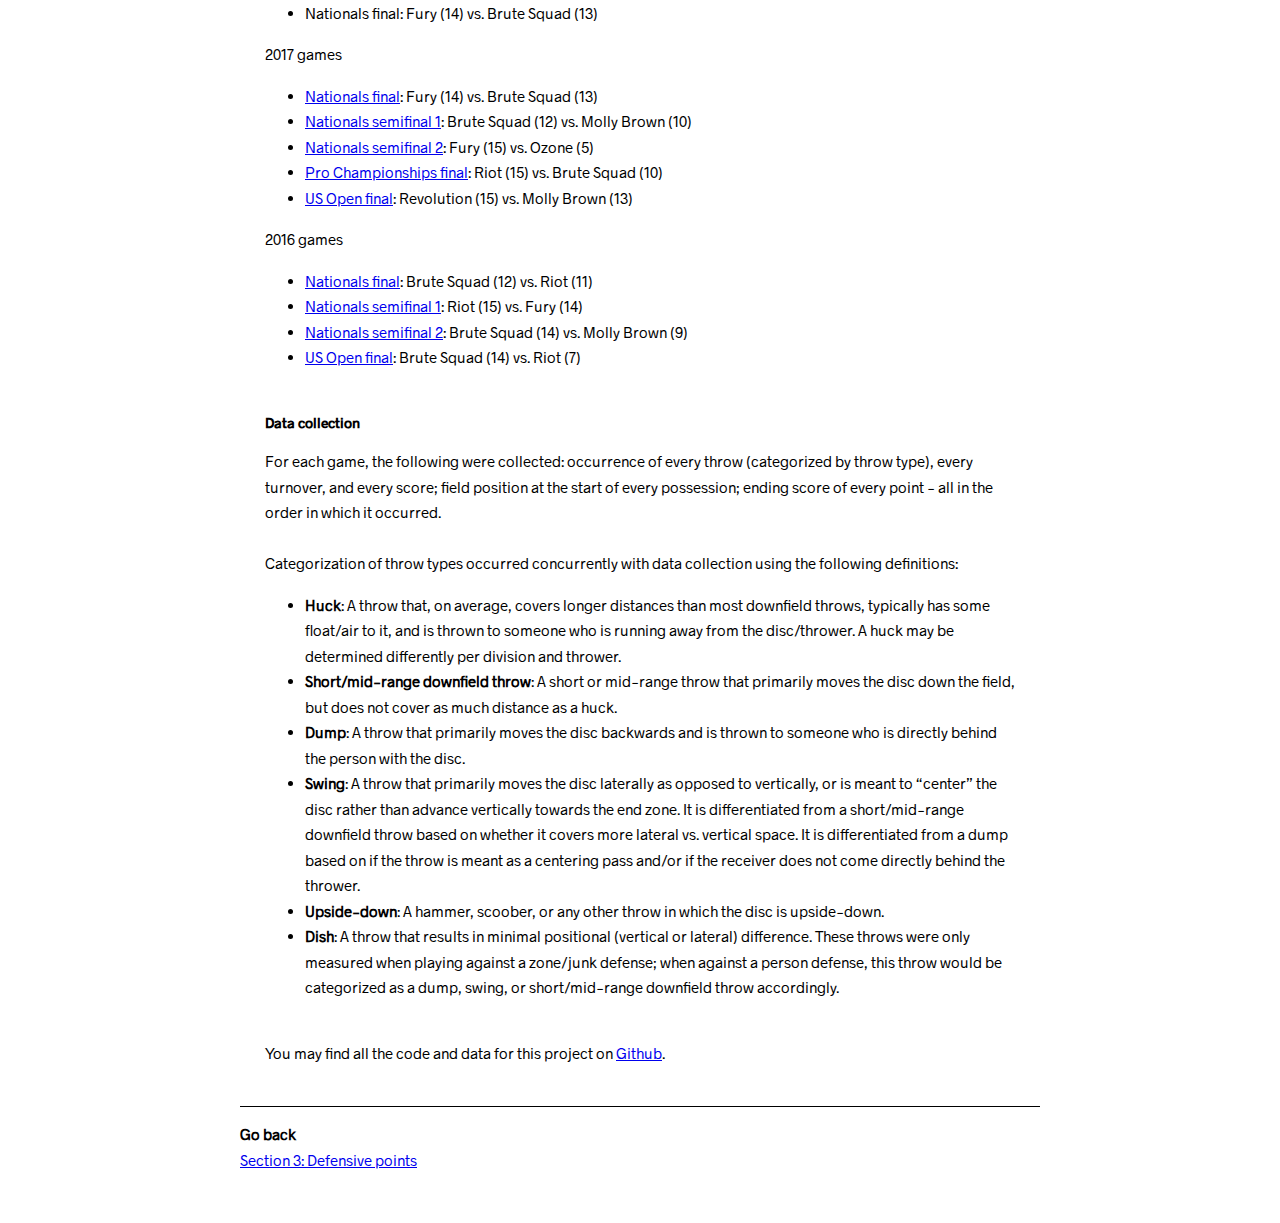
==== commit 50355deb: "In number check" ====
--- a/appendix.html
+++ b/appendix.html
@@ -58,7 +58,7 @@
       <li><a href="https://www.youtube.com/watch?v=-Jty8Tf-acc">Nationals final</a>: Slow White (15) vs. Metro North (11)</li>
       <li><a href="https://www.youtube.com/watch?v=uVKCzSR1VCo">Nationals semifinal 1</a>: Slow White (15) vs. Drag'n Thrust (9)</li>
       <li><a href="https://ultiworld.vhx.tv/club-championships-2016/videos/2016-club-championships-metro-north-v-mischief-semifinal">Nationals semifinal 2</a>: Metro North (14) vs. Mischief (11)</li>
-      <li><a href="https://www.youtube.com/watch?v=cLgerjI8eD0">US Open final</a>: Mixtape (15) vs. Drag'n Thrust (14)</li>
+      <li><a href="https://www.youtube.com/watch?v=_YWdbAScuH4">US Open final</a>: Slow White (15) vs. Mixtape (10)</li>
     </ul>
     <h4>Women's games</h4>
     <p>2018 games</p>
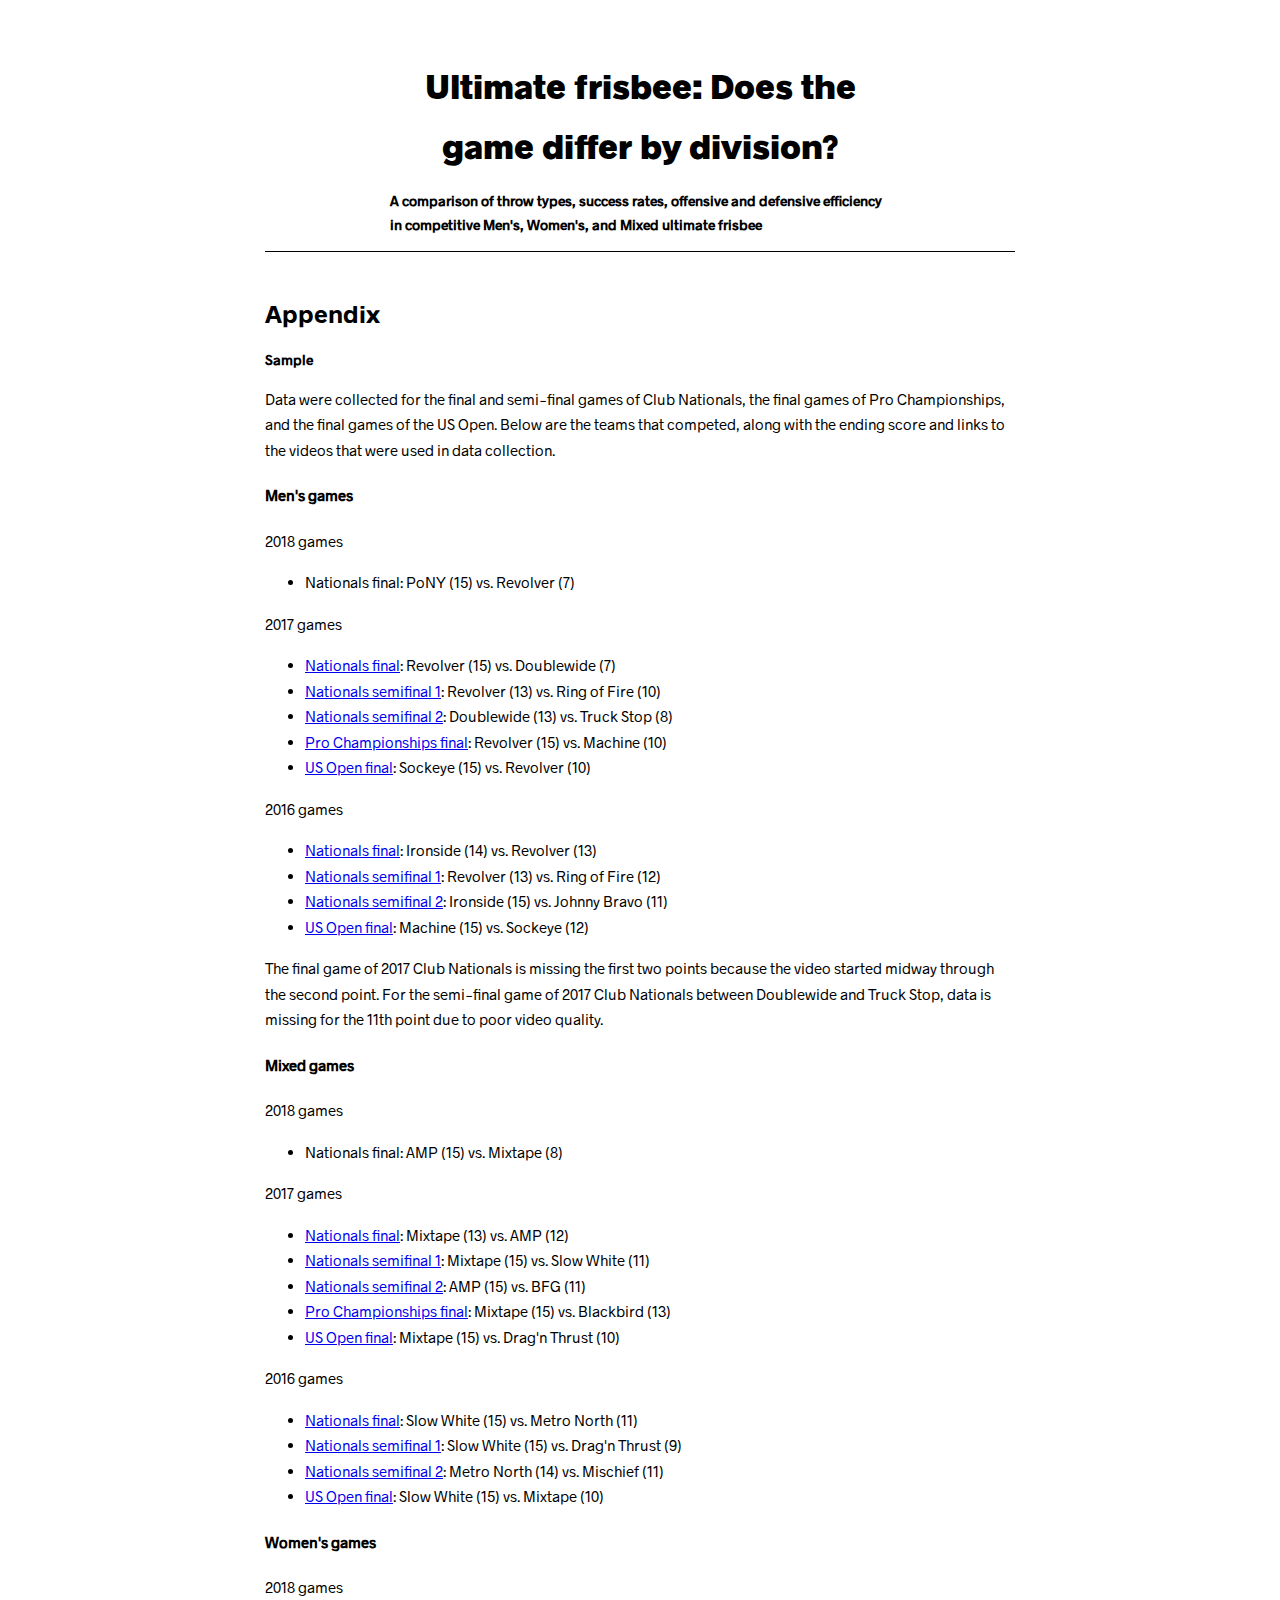
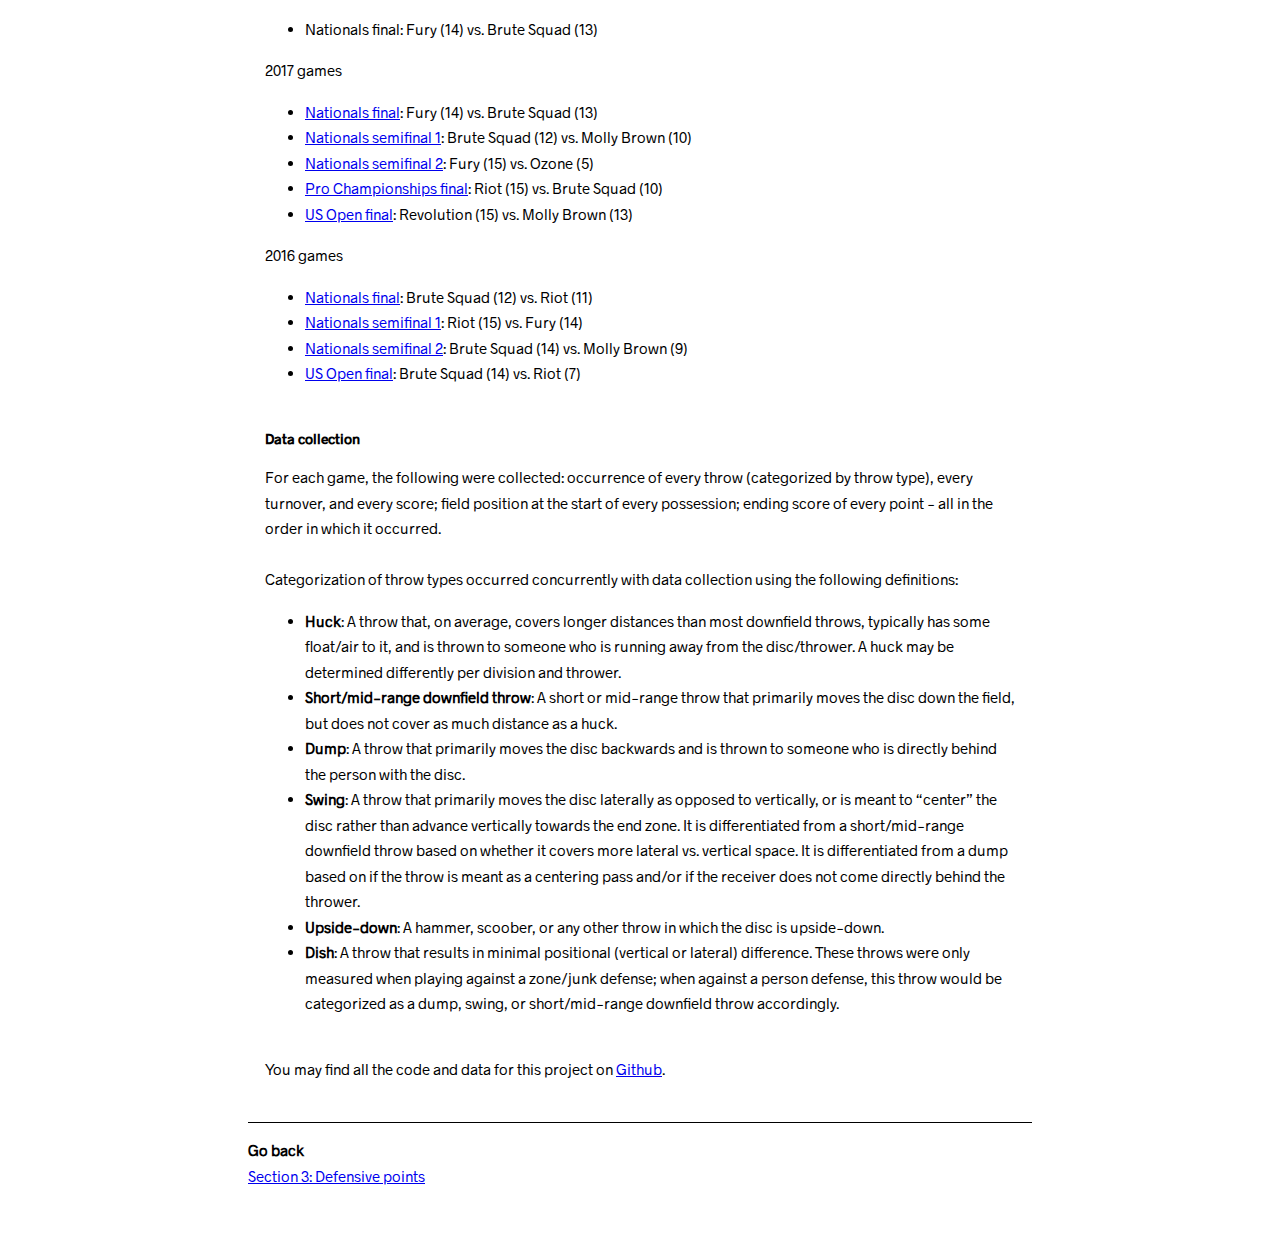
==== commit 502908f8: "Adding view port" ====
--- a/appendix.html
+++ b/appendix.html
@@ -4,6 +4,7 @@
 <head>
 	<meta charset="utf-8">
 	<meta http-equiv="X-UA-Compatible" content="IE=edge">
+	<meta name="viewport" content="width=device-width, initial-scale=1.0">
 	<title>Appendix</title>
 	<link type="text/css" href="css/main.css" rel="stylesheet"/>
 
--- a/css/main.css
+++ b/css/main.css
@@ -69,10 +69,11 @@
   margin-top: 0.5em;
 }
 body,html {
-  min-width: 400px;
+  min-width: 700px;
   max-width: 800px;
   margin: 0 auto;
   line-height: 1.7;
+  padding: 0.5em;
 }
 section {
   margin: 0 auto;
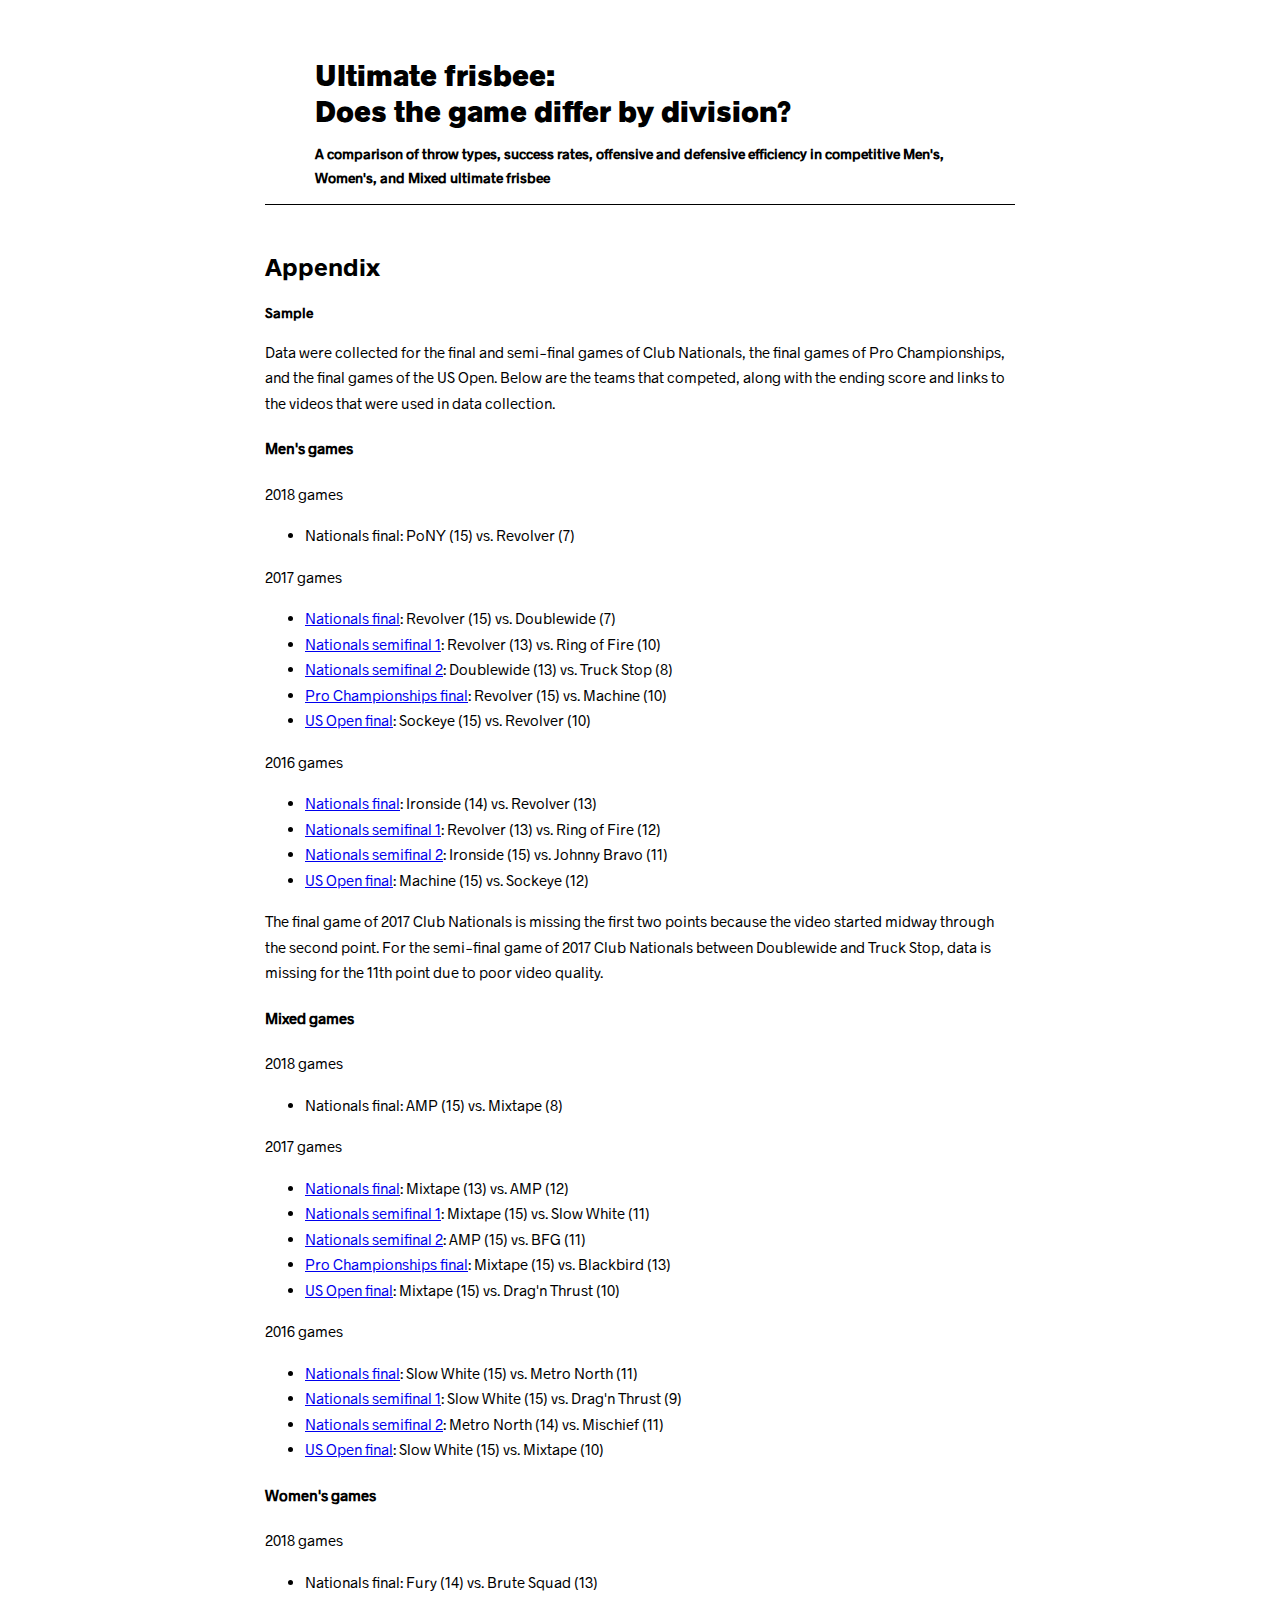
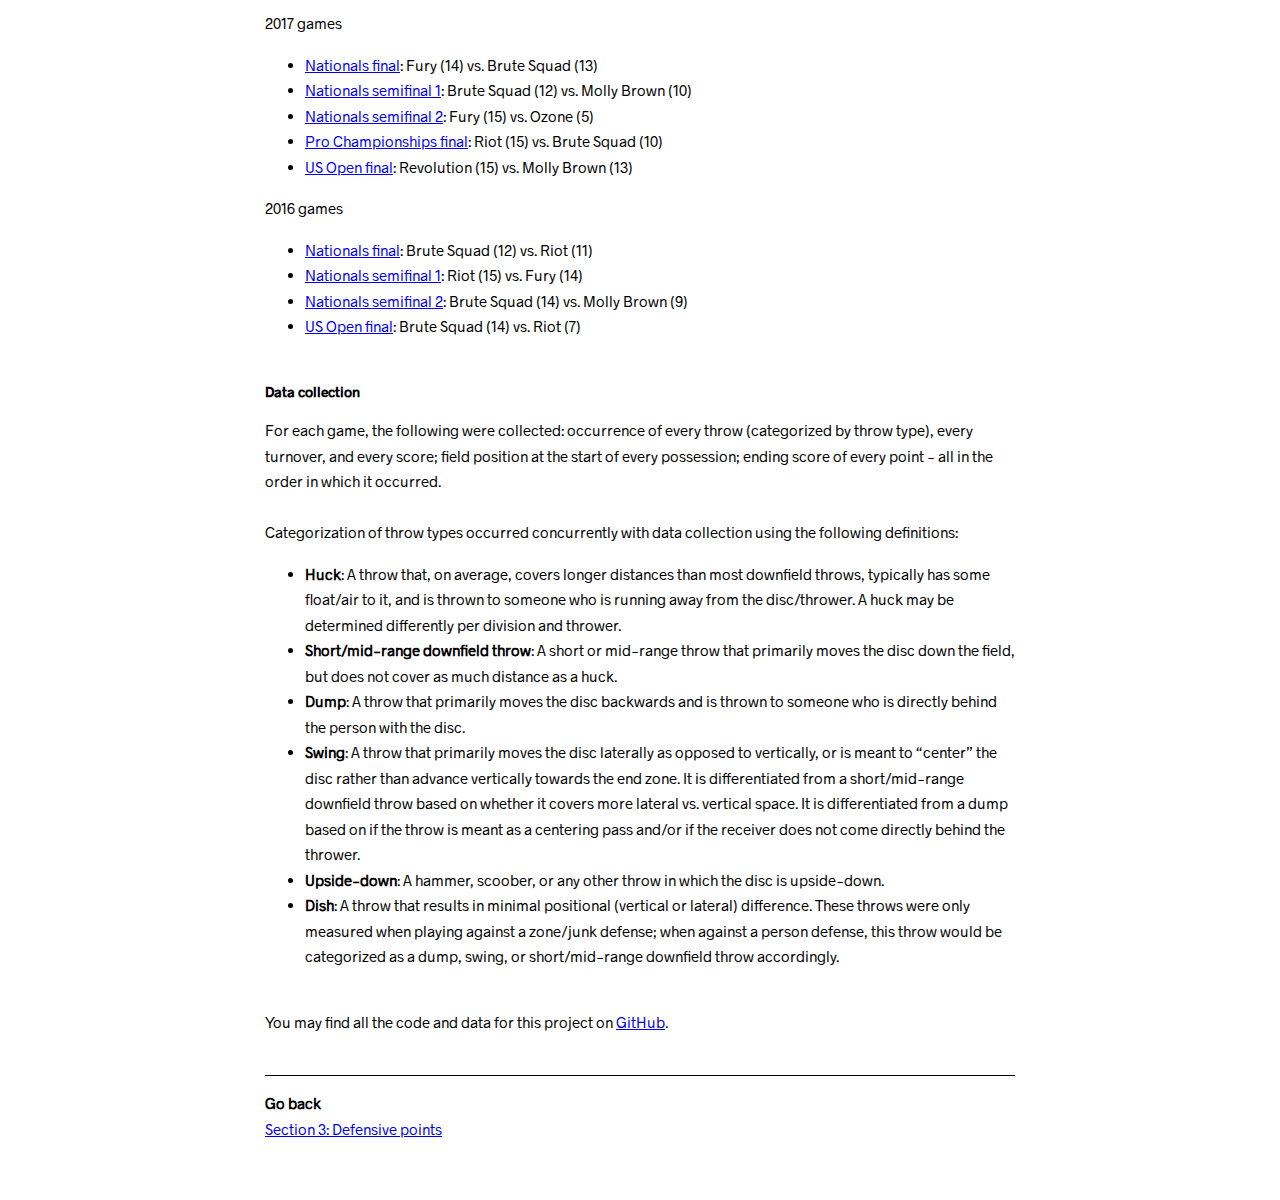
==== commit 87f627bd: "styles" ====
--- a/appendix.html
+++ b/appendix.html
@@ -12,7 +12,7 @@
 <body>
 	<section id="title">
 		<div id="title-container">
-			<h1 id="title-text">Ultimate frisbee: Does the game differ by division?</h1>
+			<h1 id="title-text">Ultimate frisbee: <br>Does the game differ by division?</h1>
 			<h3 id="subtitle-text">A comparison of throw types, success rates, offensive and defensive efficiency in competitive Men's, Women's, and Mixed ultimate frisbee</h1>
 		</div>
   </section>
@@ -93,7 +93,7 @@
         <li><strong>Dish</strong>: A throw that results in minimal positional (vertical or lateral) difference. These throws were only measured when playing against a zone/junk defense; when against a person defense, this throw would be categorized as a dump, swing, or short/mid-range downfield throw accordingly.</li>
       </ul>
     </section>
-		<p>You may find all the code and data for this project on <a href="https://github.com/namisumida/ultimate_divisions">Github</a>.</p>
+		<p>You may find all the code and data for this project on <a href="https://github.com/namisumida/ultimate_divisions">GitHub</a>.</p>
   </section>
 	<div id="navigation-container">
 		<p id="back"><strong>Go back</strong><br><a href="section3.html">Section 3: Defensive points</a></p>
--- a/css/main.css
+++ b/css/main.css
@@ -22,27 +22,14 @@
   font-family: stratum-regular;
   src: url("fonts/Stratum2-Regular.otf");
 }
-h1 {
-  font-family: radnika-black;
-  font-size: 35px;
-  text-align: center;
-  margin: 0;
-}
-h2 {
-  font-family: radnika-bold;
-  font-size: 25px;
-  margin: 0;
-}
-h3 {
-  font-family: radnika-medium;
-  font-size: 14px;
+body,html {
+  min-width: 300px;
+  line-height: 1.7;
+  padding: 0.5em;
+  margin: 0 auto;
 }
 h4 {
   font-family: radnika-medium;
-  font-size: 15px;
-}
-p {
-  font-family: radnika-regular;
   font-size: 15px;
 }
 li {
@@ -50,30 +37,7 @@
   font-size: 15px;
 }
 .footnote {
-  font-size: 12px;
-}
-.chart-title {
-  margin: 0;
-  font-size: 17px;
-}
-.chart-subtext {
-  font-family: radnika-regular;
-  font-size: 11px;
-  margin: 0;
-  border-bottom: solid 1px black;
-}
-.chart-label {
-  font-size: 13px;
-  font-family: radnika-bold;
-  margin: 0;
-  margin-top: 0.5em;
-}
-body,html {
-  min-width: 700px;
-  max-width: 800px;
-  margin: 0 auto;
-  line-height: 1.7;
-  padding: 0.5em;
+  font-size: 10px;
 }
 section {
   margin: 0 auto;
@@ -86,20 +50,9 @@
 }
 #title-container {
   position: relative;
-  margin: 0 auto;
+  margin: auto;
   margin-top: 30px;
-  max-width: 500px;
-}
-#options-container {
-  width: 250px;
-  float: right;
-  height: 0px;
-}
-#highlight-container {
-  float: left;
-}
-#filter-container {
-  float: right;
+  max-width: 650px;
 }
 .svg-chart {
   margin: 0;
@@ -130,13 +83,88 @@
 }
 #navigation-container {
   border-top: solid 1px black;
+  max-width: 750px;
+  margin: 0 auto;
 }
-#back {
-  float: left;
-  margin-bottom: 50px;
+@media screen and (max-width: 470px) {
+  #back {
+    float: left;
+    margin-bottom: 50px;
+    font-size: 12px;
+  }
+  #forward {
+    text-align: right;
+    float: right;
+    margin-bottom: 50px;
+    font-size: 12px;
+  }
+  p {
+    font-family: radnika-regular;
+    font-size: 13px;
+  }
+  h1 {
+    font-family: radnika-black;
+    font-size: 20px;
+    margin: 0;
+    line-height: 1.2;
+  }
+  h2 {
+    font-family: radnika-bold;
+    font-size: 18px;
+    margin: 0;
+  }
+  h3 {
+    font-family: radnika-medium;
+    font-size: 12px;
+  }
+  .chart-title {
+    margin: 0;
+    font-size: 15px;
+  }
+  .chart-subtext {
+    font-family: radnika-regular;
+    font-size: 11px;
+    margin: 0;
+    border-bottom: solid 1px black;
+  }
 }
-#forward {
-  text-align: right;
-  float: right;
-  margin-bottom: 50px;
+@media screen and (min-width: 470px) {
+  #back {
+    float: left;
+    margin-bottom: 50px;
+  }
+  #forward {
+    text-align: right;
+    float: right;
+    margin-bottom: 50px;
+  }
+  p {
+    font-family: radnika-regular;
+    font-size: 15px;
+  }
+  h1 {
+    font-family: radnika-black;
+    font-size: 30px;
+    margin: 0;
+    line-height: 1.2;
+  }
+  h2 {
+    font-family: radnika-bold;
+    font-size: 25px;
+    margin: 0;
+  }
+  h3 {
+    font-family: radnika-medium;
+    font-size: 14px;
+  }
+  .chart-title {
+    margin: 0;
+    font-size: 17px;
+  }
+  .chart-subtext {
+    font-family: radnika-regular;
+    font-size: 12px;
+    margin: 0;
+    border-bottom: solid 1px black;
+  }
 }
